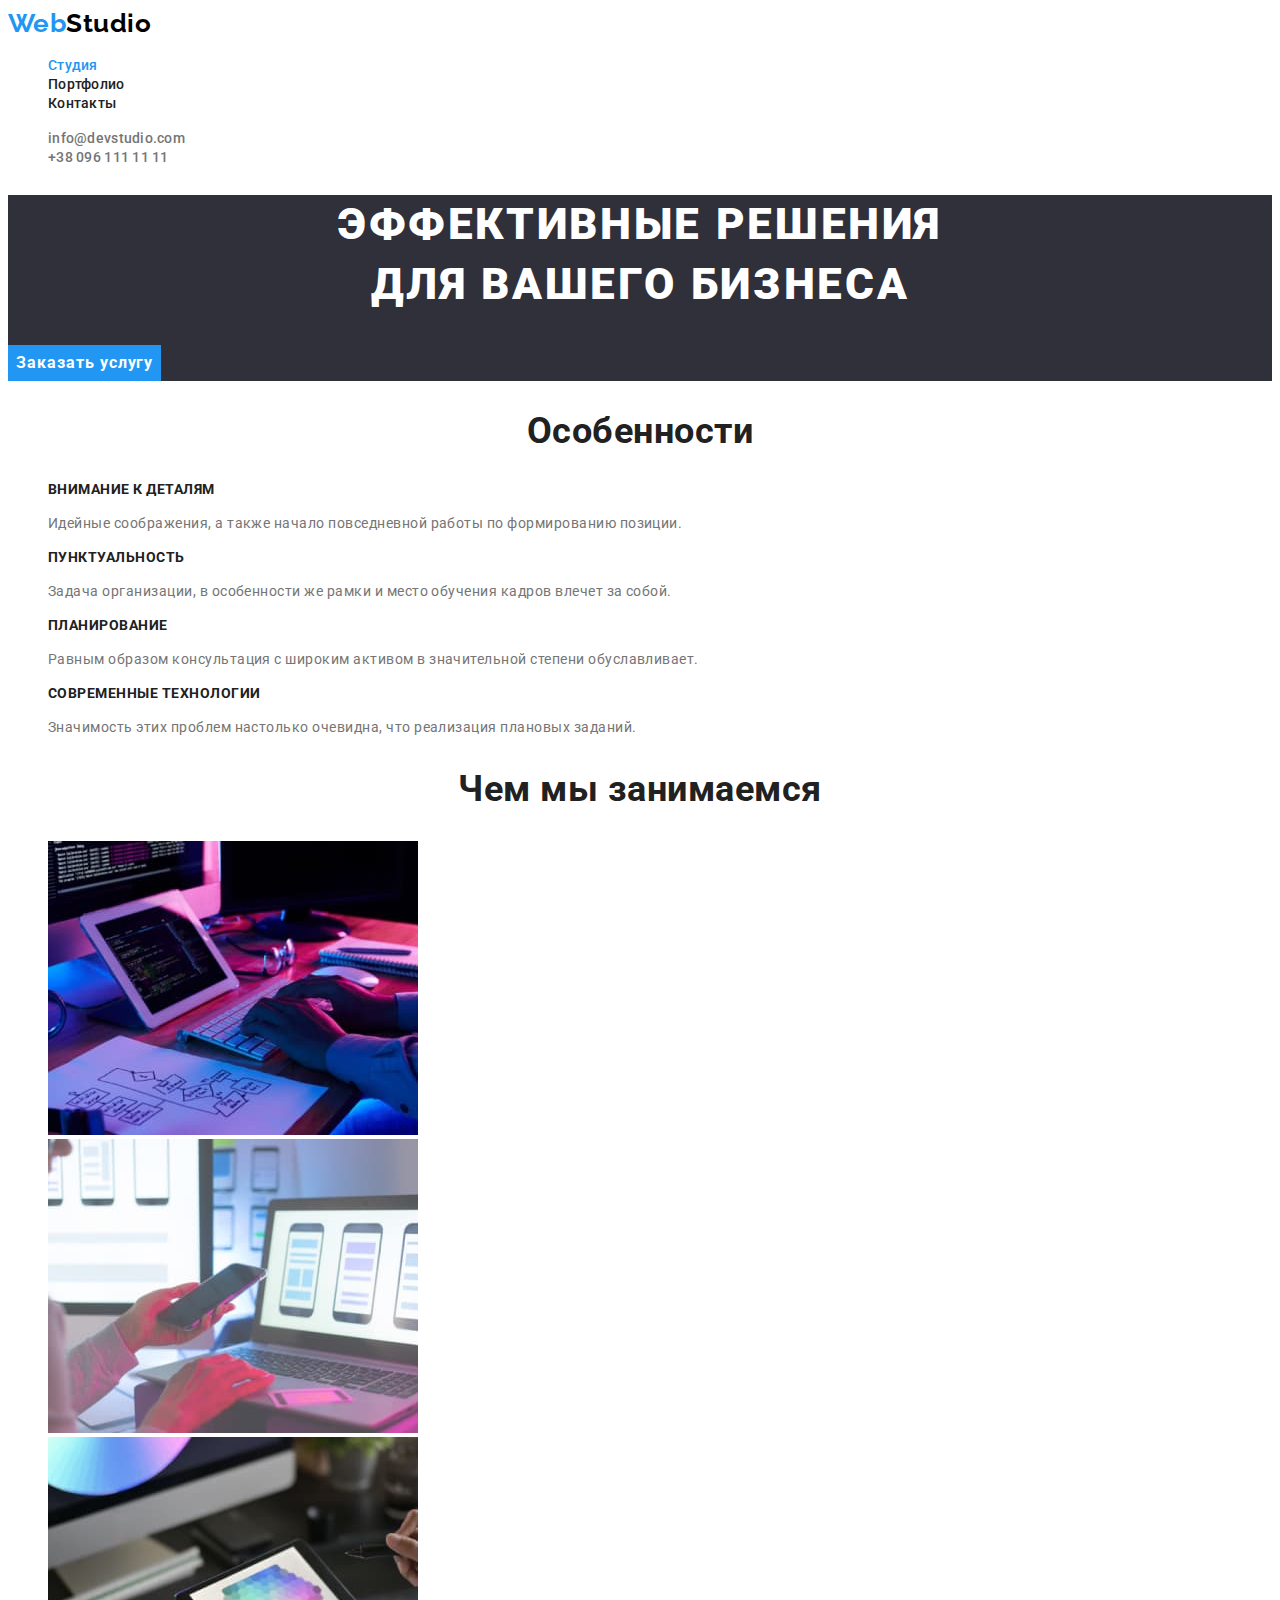
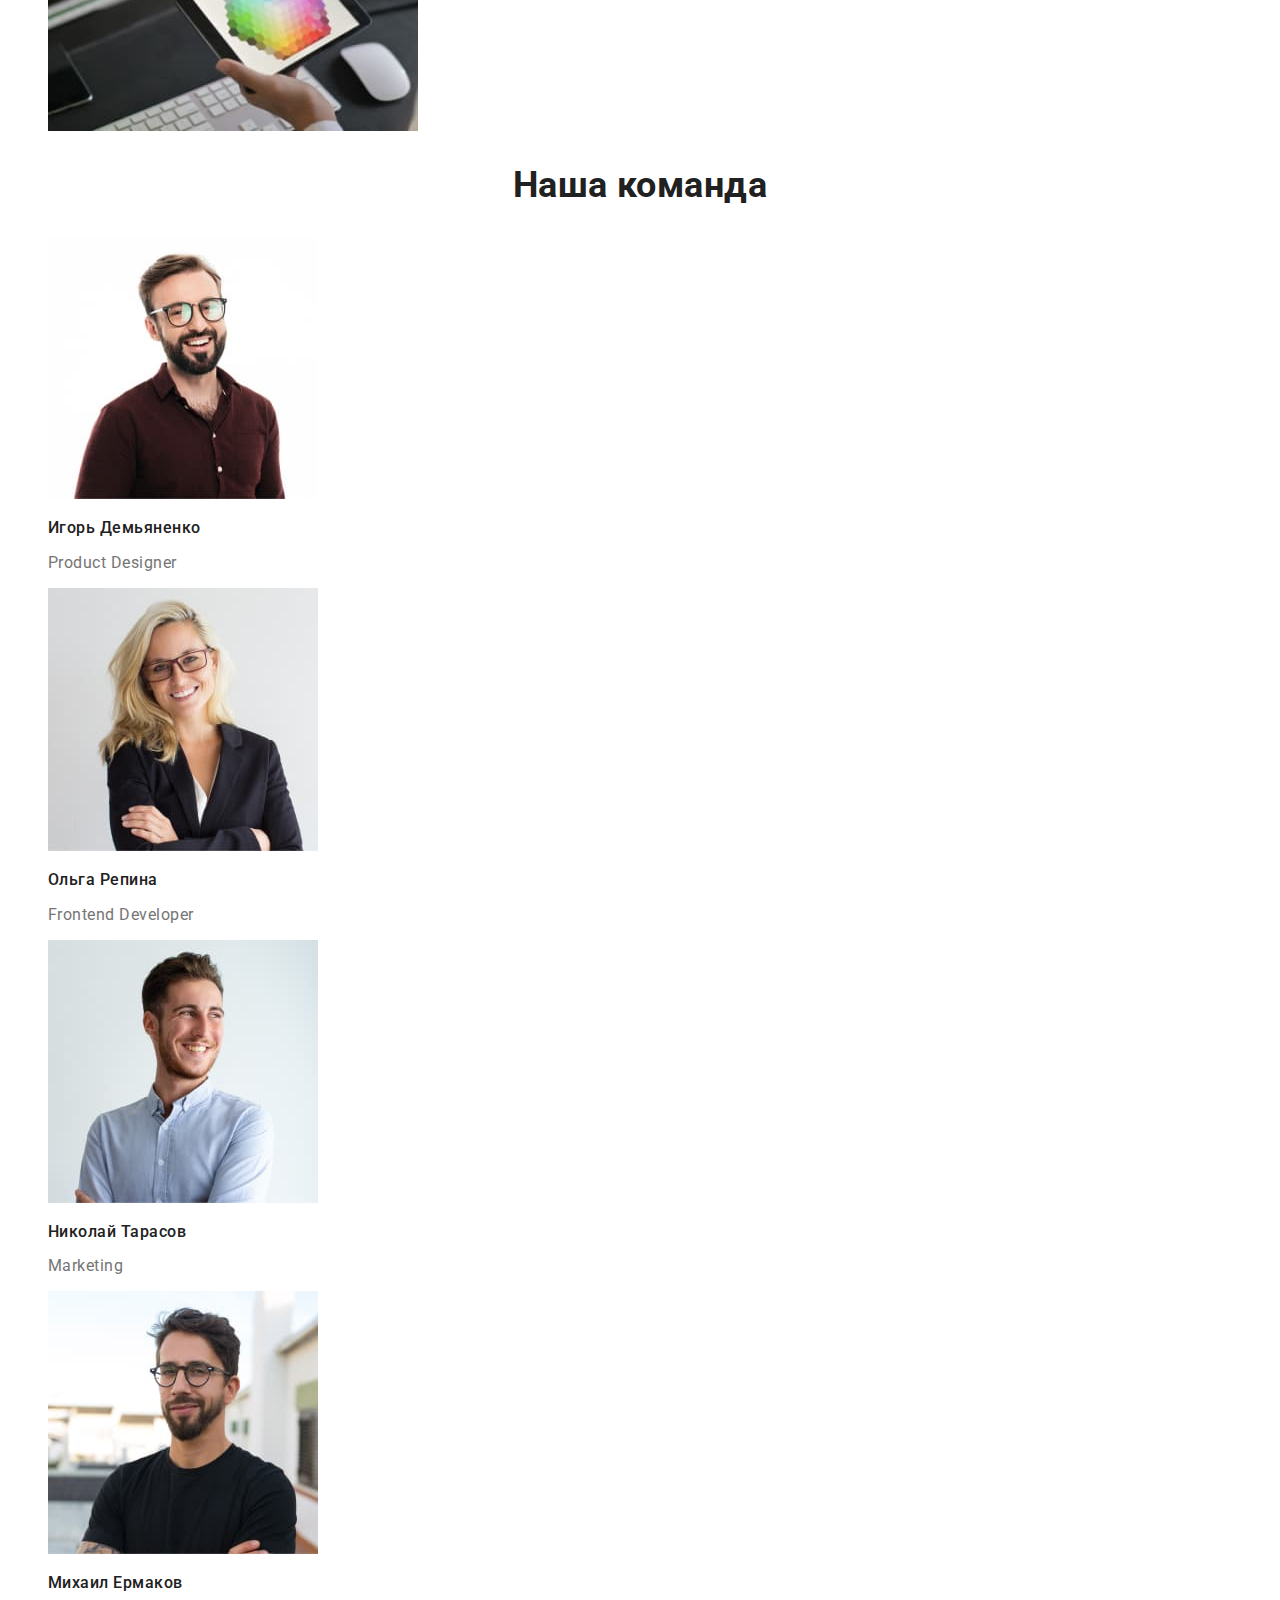
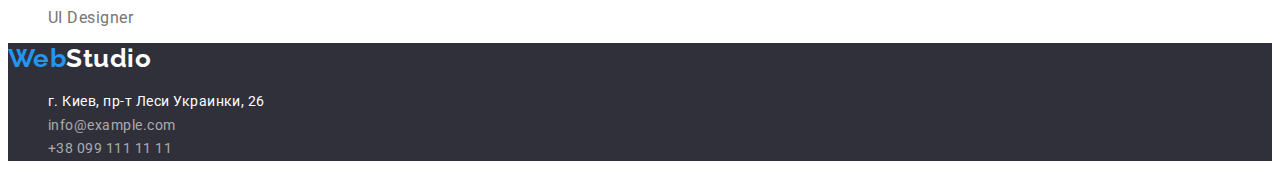
==== index.html @ e683c7ff "Copied previous work files" ====
<!DOCTYPE html>
<html lang="ru">
<head>
    <meta charset="UTF-8">
    <meta http-equiv="X-UA-Compatible" content="IE=edge">
    <meta name="viewport" content="width=device-width, initial-scale=1.0">
    <title>Студия</title>
    <link href="https://fonts.googleapis.com/css2?family=Raleway:wght@700&family=Roboto:wght@400;500;700;900&display=swap"
        rel="stylesheet">
    <link rel="preconnect" href="https://fonts.googleapis.com">
    <link rel="preconnect" href="https://fonts.gstatic.com" crossorigin>
    <link rel="stylesheet" href="./css/styles.css"/>
</head>
<body>
    <!-- Шапка сайта -->
    <header class="header">
    <nav>
       <a href="./index.html" class="logo link"><span>Web</span>Studio</a>

       <ul class="site-nav list">
           <li><a href="./index.html" class="link current">Студия</a></li>
           <li><a href="./portfolio.html" class="link">Портфолио</a></li>
           <li><a href="" class="link">Контакты</a></li>
       </ul>
    </nav>
       <ul class="list">
           <li><a href="mailto:info@devstudio.com" title="Email" class="link">info@devstudio.com</a></li>
           <li><a href="tel:+380961111111" title="Phone number" class="link">+38 096 111 11 11</a></li>
       </ul>
    </header>
    <main>
     <!-- Герой -->
     <section class="hero">
        <h1 class="hero-title">Эффективные решения <br /> для вашего бизнеса</h1>
        <button type="button" class="button">Заказать услугу</button>
     </section>
     <!-- Особенности -->
     <section class="section">
        <h2 class="section-title">Особенности</h2>
        <ul class="features list">
            <li> 
                <h3 class="title">Внимание к деталям</h3>
                <p class="feature-description">Идейные соображения, а также начало повседневной работы по формированию позиции.</p>
            </li>
            <li>
                <h3 class="title">Пунктуальность</h3>
                <p class="feature-description">Задача организации, в особенности же рамки и место обучения кадров влечет за собой.</p>
            </li>
            <li>
                <h3 class="title">Планирование</h3>
                <p class="feature-description">Равным образом консультация с широким активом в значительной степени обуславливает.</p>
            </li>
            <li>
                <h3 class="title">Современные технологии</h3>
                <p class="feature-description">Значимость этих проблем настолько очевидна, что реализация плановых заданий.</p>
            </li>
        </ul>
     </section>
     <!-- Чем мы занимаемся -->
     <section class="section">
        <h2 class="section-title">Чем мы занимаемся</h2>
        <ul class="services list">
            <li>
                <a href=""><img src="./images/box_1.jpg" alt="Прогрммист пишет код на десктоп компьютере согласно алгоритму" width="370" /></a>
            </li>
            <li>
                <a href=""><img src="./images/box_2.jpg" alt="Пользователь сравнивает отображение на мобильном телефоне с макетами изображений на экране ноутбука" width="370" /></a>
            </li>
            <li>
                <a href=""><img src="./images/box_3.jpg" alt="Дизайнер выбирает цвет из растра цветов на планшете" width="370" /></a>
            </li>
        </ul>
     </section>
     <!-- Наша команда -->
     <section class="section">
        <h2 class="section-title">Наша команда</h2>
        <ul class="team list">
            <li>
                <a href=""><img src="./images/igor_demianenko.jpg" alt="Photo: Игорь Демьяненко" width="270"></a>
                <h3 class="title">Игорь Демьяненко</h3>
                <p lang="en" class="subtitle">Product Designer</p>
            </li>
            <li>
                <a href=""><img src="./images/olga_repina.jpg" alt="Photo: Ольга Репина" width="270"></a>
                <h3 class="title">Ольга Репина</h3>
                <p lang="en" class="subtitle">Frontend Developer</p>
            </li>
            <li>
                <a href=""><img src="./images/nikolay_tarasov.jpg" alt="Photo: Николай Тарасов" width="270"></a>
                <h3 class="title">Николай Тарасов</h3>
                <p lang="en" class="subtitle">Marketing</p>
            </li>
            <li>
                <a href=""><img src="./images/mikhail_ermakov.jpg" alt="Photo: Михаил Ермаков" width="270"></a>
                <h3 class="title">Михаил Ермаков</h3>
                <p lang="en" class="subtitle">UI Designer</p>
            </li>
        </ul>
     </section>
    </main>
    <!-- Подвал -->
    <footer class="footer">
        <a href="./index.html" class="logo link"><span>Web</span>Studio</a>
        <address class="address">
            <ul class="Contact list">
                <li><a href="https://www.google.com/maps/place/Lesi+Ukrainky+Blvd,+26,+Kyiv,+Ukraine,+02000/@50.4265807,30.5361971,17z/data=!3m1!4b1!4m5!3m4!1s0x40d4cf0e033ecbe9:0x57a4dffefec77da0!8m2!3d50.4265807!4d30.5383858" target="_blank" class="link">г. Киев, пр-т Леси Украинки, 26</a></li>
                <li><a href="mailto:info@example.com" class="link">info@example.com</a></li>
                <li><a href="tel:+380991111111" class="link">+38 099 111 11 11</a></li>
            </ul>
        </address>
    </footer>
</body>
</html>
---- css/styles.css ----
/* main color 212121
secondary color 757575
logo colors 000000, 2196F3
accent 2196F3,
white FFFFFF,
additional background 2F303A, F5F4FAb 
nav menu lower line ECECEC*/

:root {
    --primary-text-color: #757575;
    --title-text-color: #212121;
    --accent-color: #2196F3;
    --additional-background-color: #2F303A;
    --main-white-color: #FFFFFF;
    --passive-button-bg: #F5F4FA;
    --additional-text-color: rgba(255, 255, 255, 0.6);

}

body {
    background-color: var(--main-background-color);
    color: var(--primary-text-color);

    font-family: Roboto, sans-serif;
    letter-spacing: 0.03em;
}

.list{
    list-style: none;
}

.link {
    text-decoration: none;
}

.section-title {
    color: var(--title-text-color);
    font-size: 36px;
    line-height: 1.16;
    text-align: center;
}


/* Logo */
.header .logo {
    color: #000000;
    font-family: Raleway, cursive;
    font-weight: 700;
    font-size: 26px;
    line-height: 1.19; 

}    

.header .logo:hover, .header .logo:focus {
    color: var(--accent-color);
}

span {
    color: var(--accent-color);
}


 /* Header */

a[title] {
    color: var(--primary-text-color);
    font-weight: 500;
    font-size: 14px;
    line-height: 1.14;
    letter-spacing: 0.02em;
}

.header .link:hover, .header .link:focus {
    color: var(--accent-color);
}

/* Site-nav */
.site-nav .link {
    color: var(--title-text-color); 
    
    font-weight: 500;
    font-size: 14px;
    line-height: 1.14;
    letter-spacing: 0.02em;

}

.site-nav .link:hover, .site-nav .link:focus {
    color: var(--accent-color);
}

.site-nav .link.current {
    color: var(--accent-color);
}


/* Hero */
.hero {
    background-color: var(--additional-background-color);
}
.hero-title {
    color: var(--main-white-color);
    font-weight: 900; 
    font-size: 44px; 
    line-height: 1.36; 
    letter-spacing: 0.06em;
    text-align: center;
    text-transform: uppercase;
}

.hero .button {
    color: var(--main-white-color);
    background-color: var(--accent-color);
    border-color: transparent;
    font-family: inherit; 
    font-weight: 700; 
    font-size: 16px;
    line-height: 1.9;
    letter-spacing: 0.06em;
    cursor: pointer;

}

/* Features */

.features .title {
    color: var(--title-text-color);
    font-size: 14px;
    line-height: 1.14;
    text-transform: uppercase;
}

.feature-description {
    font-size: 14px;
    line-height: 1.7;
}

/* Services */


/* Team */

.team .title {
    color: var(--title-text-color);
    font-weight: 500; 
    font-size: 16px;
    line-height: 1.1;
}

.team .subtitle {
    font-weight: 400;
    font-size: 16px;
    line-height: 1.19;    

}


/* Portfolio */

.portfolio .title {
    color: var(--title-text-color);
    font-weight: 700;  
    font-size: 18px;
    line-height: 2;
    letter-spacing: 0.06;
}

.portfolio .subtitle {
    font-size: 16px;
    line-height: 1.9;

}

.filters .button {
    color: var(--title-text-color);
    font-family: inherit;
    font-weight: 500;
    font-size: 16px;
    line-height: 1.6; 
    background-color: var(--passive-button-bg);
    border-color: transparent;
    cursor: pointer;
   
}

.filters .button:hover, .filters .button:focus, .filters .button:active{
    color: var(--main-white-color);
    background-color: var(--accent-color);

}


/* Footer */
.footer {
    background-color: var(--additional-background-color);
}

.footer .logo{
    color: var(--main-white-color);
    font-family: Raleway, cursive;
    font-weight: 700;
    font-size: 26px;
    line-height: 1.19;
}

a[href="https://www.google.com/maps/place/Lesi+Ukrainky+Blvd,+26,+Kyiv,+Ukraine,+02000/@50.4265807,30.5361971,17z/data=!3m1!4b1!4m5!3m4!1s0x40d4cf0e033ecbe9:0x57a4dffefec77da0!8m2!3d50.4265807!4d30.5383858"] {
 color: var(--main-white-color);
 font-size: 14px;
 line-height: 1.7;

}
a[href="mailto:info@example.com"], 
a[href="tel:+380991111111"] {
    color: var(--additional-text-color);
    font-size: 14px;
    line-height: 1.7;

}
.footer .link:hover,
.footer .link:focus {
    color: var(--accent-color);
}
.address {
    font-style: normal;
}
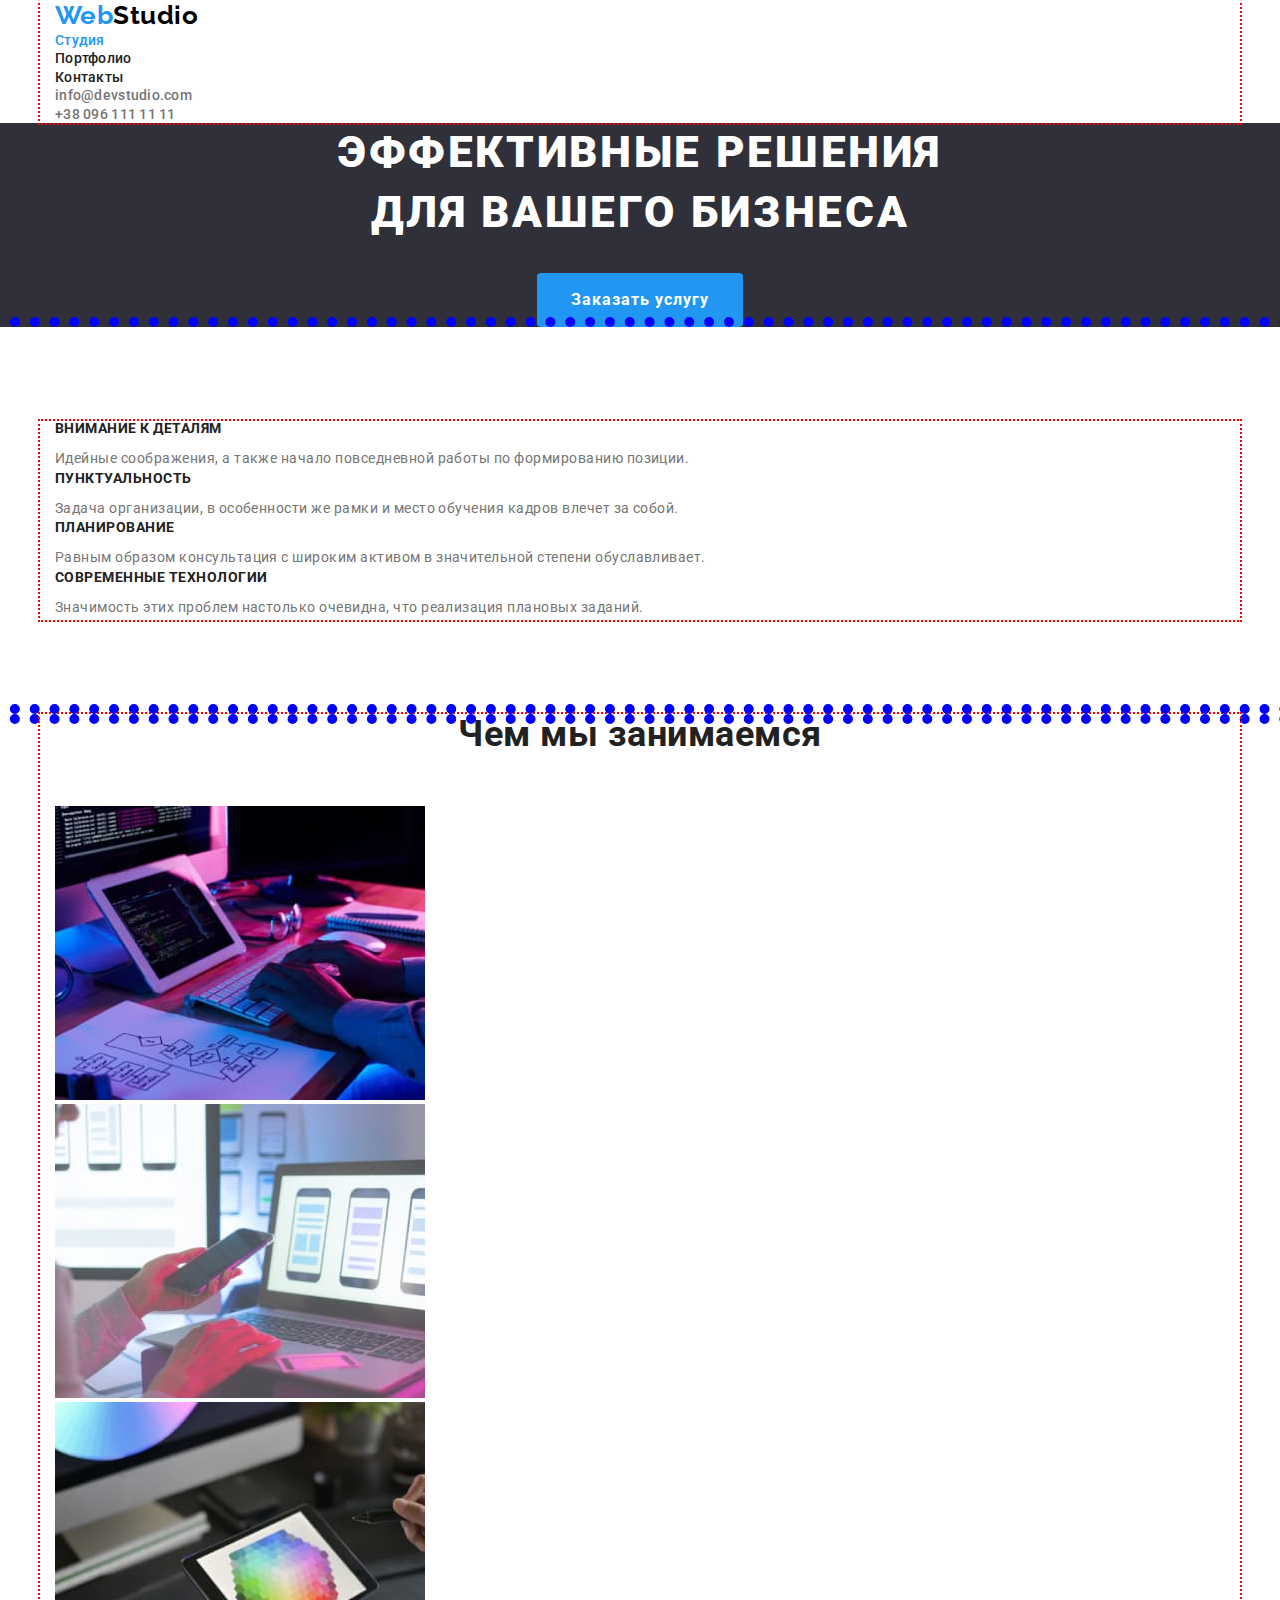
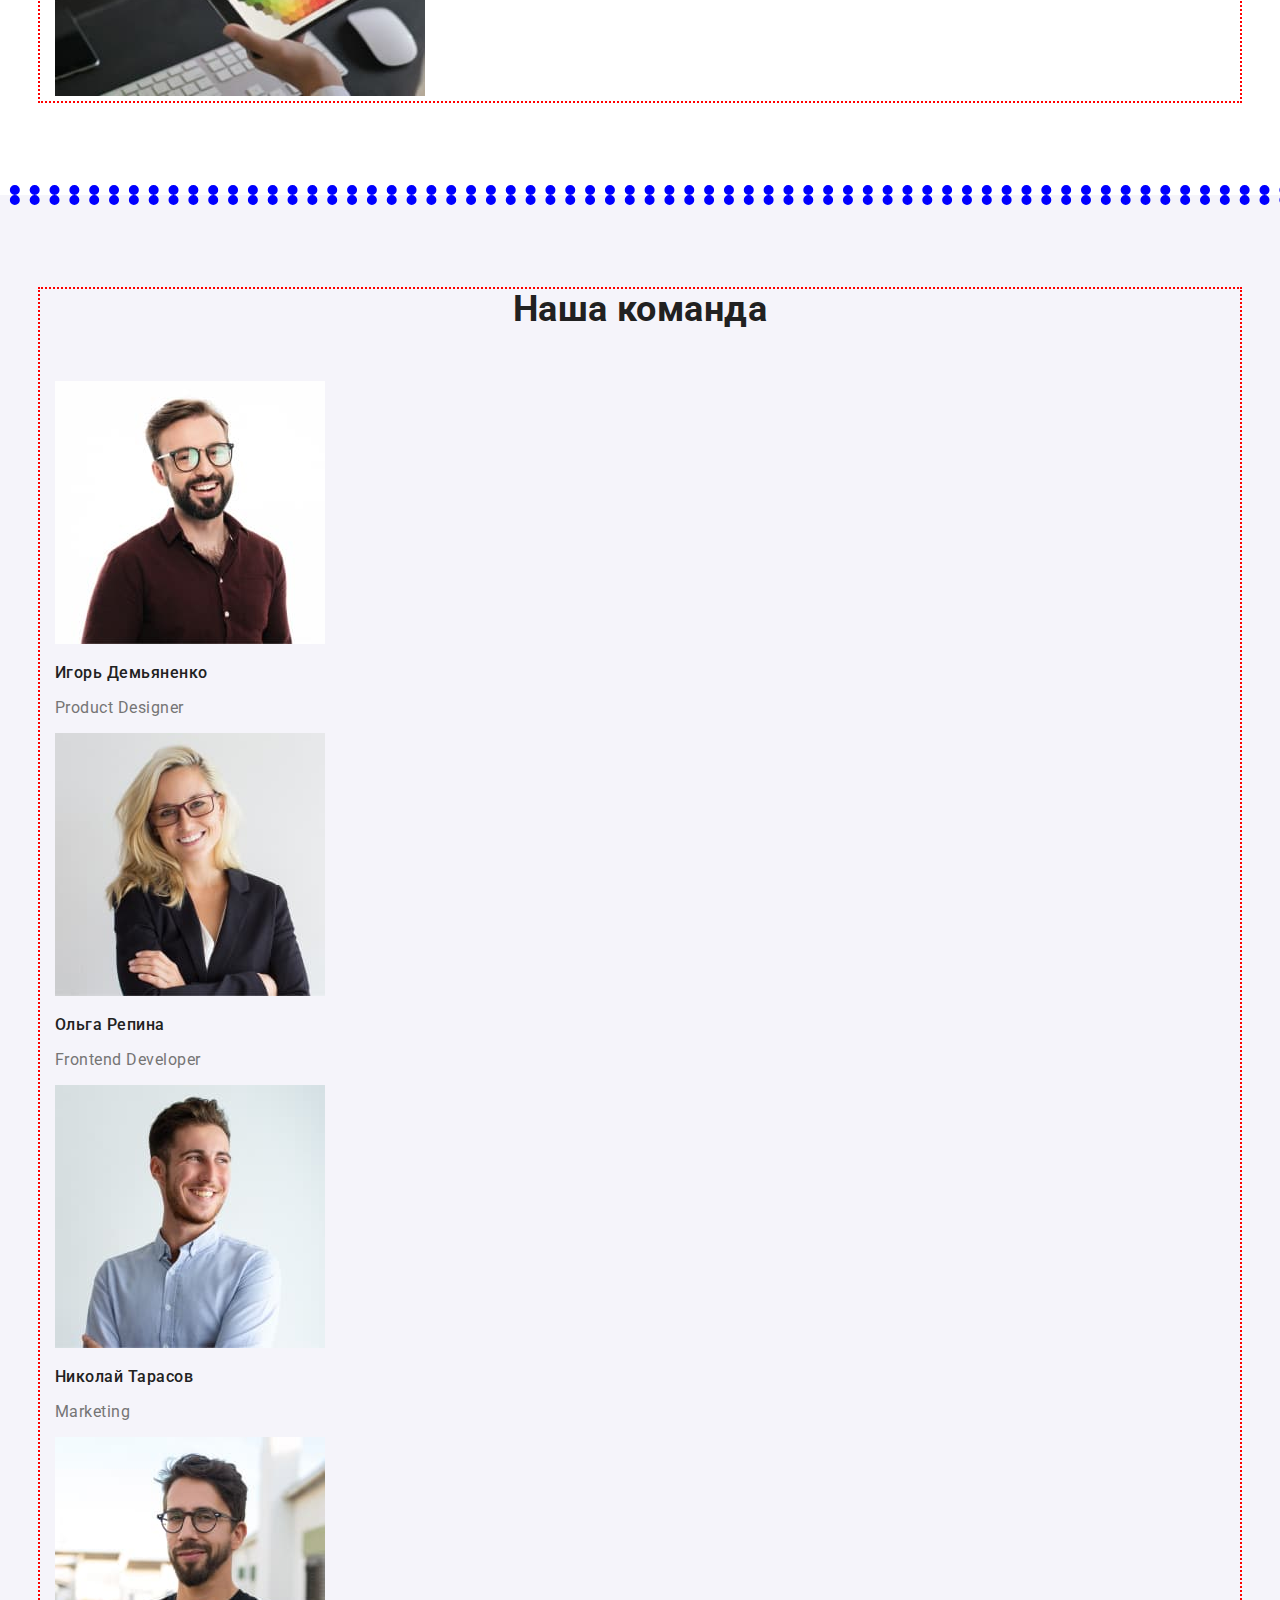
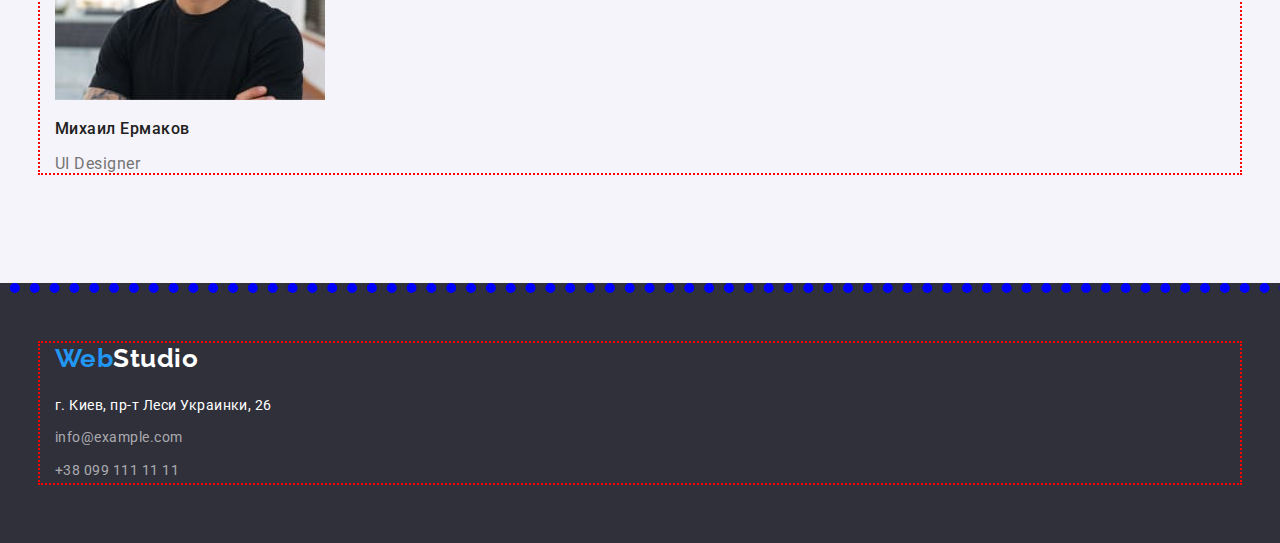
==== commit 014da45d: "Added paddings, borders, margins to elements" ====
--- a/index.html
+++ b/index.html
@@ -9,25 +9,34 @@
         rel="stylesheet">
     <link rel="preconnect" href="https://fonts.googleapis.com">
     <link rel="preconnect" href="https://fonts.gstatic.com" crossorigin>
+    <link rel="stylesheet" href="https://cdnjs.cloudflare.com/ajax/libs/modern-normalize/1.0.0/modern-normalize.min.css" />
     <link rel="stylesheet" href="./css/styles.css"/>
 </head>
 <body>
     <!-- Шапка сайта -->
     <header class="header">
-    <nav>
-       <a href="./index.html" class="logo link"><span>Web</span>Studio</a>
+        <div class="container">
+            <nav>
+                <a href="./index.html" class="logo link"><span>Web</span>Studio</a>
+                <ul class="site-nav list">
+                    <li><a href="./index.html" class="link current">Студия</a></li>
+                    <li><a href="./portfolio.html" class="link">Портфолио</a></li>
+                    <li><a href="" class="link">Контакты</a></li>
+                </ul>
+            </nav>
+            <ul class="list">
+                <li><a href="mailto:info@devstudio.com" title="Email" class="link">info@devstudio.com</a></li>
+                <li><a href="tel:+380961111111" title="Phone number" class="link">+38 096 111 11 11</a></li>
+            </ul>
+        </div>
+    </header>
+    
+    <!-- <div class="container">
 
-       <ul class="site-nav list">
-           <li><a href="./index.html" class="link current">Студия</a></li>
-           <li><a href="./portfolio.html" class="link">Портфолио</a></li>
-           <li><a href="" class="link">Контакты</a></li>
-       </ul>
-    </nav>
-       <ul class="list">
-           <li><a href="mailto:info@devstudio.com" title="Email" class="link">info@devstudio.com</a></li>
-           <li><a href="tel:+380961111111" title="Phone number" class="link">+38 096 111 11 11</a></li>
-       </ul>
-    </header>
+    </div> -->
+
+
+
     <main>
      <!-- Герой -->
      <section class="hero">
@@ -36,78 +45,94 @@
      </section>
      <!-- Особенности -->
      <section class="section">
-        <h2 class="section-title">Особенности</h2>
-        <ul class="features list">
-            <li> 
-                <h3 class="title">Внимание к деталям</h3>
-                <p class="feature-description">Идейные соображения, а также начало повседневной работы по формированию позиции.</p>
-            </li>
-            <li>
-                <h3 class="title">Пунктуальность</h3>
-                <p class="feature-description">Задача организации, в особенности же рамки и место обучения кадров влечет за собой.</p>
-            </li>
-            <li>
-                <h3 class="title">Планирование</h3>
-                <p class="feature-description">Равным образом консультация с широким активом в значительной степени обуславливает.</p>
-            </li>
-            <li>
-                <h3 class="title">Современные технологии</h3>
-                <p class="feature-description">Значимость этих проблем настолько очевидна, что реализация плановых заданий.</p>
-            </li>
-        </ul>
+        <div class="container">
+            <h2 class="section-title visually-hidden">Особенности</h2>
+            <ul class="features list">
+                <li>
+                    <h3 class="title">Внимание к деталям</h3>
+                    <p class="feature-description">Идейные соображения, а также начало повседневной работы по формированию позиции.
+                    </p>
+                </li>
+                <li>
+                    <h3 class="title">Пунктуальность</h3>
+                    <p class="feature-description">Задача организации, в особенности же рамки и место обучения кадров влечет за
+                        собой.</p>
+                </li>
+                <li>
+                    <h3 class="title">Планирование</h3>
+                    <p class="feature-description">Равным образом консультация с широким активом в значительной степени
+                        обуславливает.</p>
+                </li>
+                <li>
+                    <h3 class="title">Современные технологии</h3>
+                    <p class="feature-description">Значимость этих проблем настолько очевидна, что реализация плановых заданий.</p>
+                </li>
+            </ul>
+        </div>
      </section>
      <!-- Чем мы занимаемся -->
-     <section class="section">
-        <h2 class="section-title">Чем мы занимаемся</h2>
-        <ul class="services list">
-            <li>
-                <a href=""><img src="./images/box_1.jpg" alt="Прогрммист пишет код на десктоп компьютере согласно алгоритму" width="370" /></a>
-            </li>
-            <li>
-                <a href=""><img src="./images/box_2.jpg" alt="Пользователь сравнивает отображение на мобильном телефоне с макетами изображений на экране ноутбука" width="370" /></a>
-            </li>
-            <li>
-                <a href=""><img src="./images/box_3.jpg" alt="Дизайнер выбирает цвет из растра цветов на планшете" width="370" /></a>
-            </li>
-        </ul>
+     <section class="section no-padding">
+         <div class="container">
+            <h2 class="section-title">Чем мы занимаемся</h2>
+            <ul class="services list">
+                <li>
+                    <a href=""><img src="./images/box_1.jpg" alt="Прогрммист пишет код на десктоп компьютере согласно алгоритму"
+                            width="370" /></a>
+                </li>
+                <li>
+                    <a href=""><img src="./images/box_2.jpg"
+                            alt="Пользователь сравнивает отображение на мобильном телефоне с макетами изображений на экране ноутбука"
+                            width="370" /></a>
+                </li>
+                <li>
+                    <a href=""><img src="./images/box_3.jpg" alt="Дизайнер выбирает цвет из растра цветов на планшете"
+                            width="370" /></a>
+                </li>
+            </ul>
+         </div>
      </section>
      <!-- Наша команда -->
-     <section class="section">
-        <h2 class="section-title">Наша команда</h2>
-        <ul class="team list">
-            <li>
-                <a href=""><img src="./images/igor_demianenko.jpg" alt="Photo: Игорь Демьяненко" width="270"></a>
-                <h3 class="title">Игорь Демьяненко</h3>
-                <p lang="en" class="subtitle">Product Designer</p>
-            </li>
-            <li>
-                <a href=""><img src="./images/olga_repina.jpg" alt="Photo: Ольга Репина" width="270"></a>
-                <h3 class="title">Ольга Репина</h3>
-                <p lang="en" class="subtitle">Frontend Developer</p>
-            </li>
-            <li>
-                <a href=""><img src="./images/nikolay_tarasov.jpg" alt="Photo: Николай Тарасов" width="270"></a>
-                <h3 class="title">Николай Тарасов</h3>
-                <p lang="en" class="subtitle">Marketing</p>
-            </li>
-            <li>
-                <a href=""><img src="./images/mikhail_ermakov.jpg" alt="Photo: Михаил Ермаков" width="270"></a>
-                <h3 class="title">Михаил Ермаков</h3>
-                <p lang="en" class="subtitle">UI Designer</p>
-            </li>
-        </ul>
-     </section>
+    <section class="section section-team">
+        <div class="container">
+            <h2 class="section-title ">Наша команда</h2>
+            <ul class="team list">
+                <li>
+                    <a href=""><img src="./images/igor_demianenko.jpg" alt="Photo: Игорь Демьяненко" width="270"></a>
+                    <h3 class="title">Игорь Демьяненко</h3>
+                    <p lang="en" class="subtitle">Product Designer</p>
+                </li>
+                <li>
+                    <a href=""><img src="./images/olga_repina.jpg" alt="Photo: Ольга Репина" width="270"></a>
+                    <h3 class="title">Ольга Репина</h3>
+                    <p lang="en" class="subtitle">Frontend Developer</p>
+                </li>
+                <li>
+                    <a href=""><img src="./images/nikolay_tarasov.jpg" alt="Photo: Николай Тарасов" width="270"></a>
+                    <h3 class="title">Николай Тарасов</h3>
+                    <p lang="en" class="subtitle">Marketing</p>
+                </li>
+                <li>
+                    <a href=""><img src="./images/mikhail_ermakov.jpg" alt="Photo: Михаил Ермаков" width="270"></a>
+                    <h3 class="title">Михаил Ермаков</h3>
+                    <p lang="en" class="subtitle">UI Designer</p>
+                </li>
+            </ul>
+        </div>
+    </section>
     </main>
     <!-- Подвал -->
     <footer class="footer">
-        <a href="./index.html" class="logo link"><span>Web</span>Studio</a>
-        <address class="address">
-            <ul class="Contact list">
-                <li><a href="https://www.google.com/maps/place/Lesi+Ukrainky+Blvd,+26,+Kyiv,+Ukraine,+02000/@50.4265807,30.5361971,17z/data=!3m1!4b1!4m5!3m4!1s0x40d4cf0e033ecbe9:0x57a4dffefec77da0!8m2!3d50.4265807!4d30.5383858" target="_blank" class="link">г. Киев, пр-т Леси Украинки, 26</a></li>
-                <li><a href="mailto:info@example.com" class="link">info@example.com</a></li>
-                <li><a href="tel:+380991111111" class="link">+38 099 111 11 11</a></li>
-            </ul>
-        </address>
+        <div class="container">
+            <a href="./index.html" class="logo link"><span>Web</span>Studio</a>
+            <address class="address">
+                <ul class="Contact list">
+                    <li><a href="https://www.google.com/maps/place/Lesi+Ukrainky+Blvd,+26,+Kyiv,+Ukraine,+02000/@50.4265807,30.5361971,17z/data=!3m1!4b1!4m5!3m4!1s0x40d4cf0e033ecbe9:0x57a4dffefec77da0!8m2!3d50.4265807!4d30.5383858"
+                            target="_blank" rel="noreferrer noopener" class="link">г. Киев, пр-т Леси Украинки, 26</a></li>
+                    <li><a href="mailto:info@example.com" class="link">info@example.com</a></li>
+                    <li><a href="tel:+380991111111" class="link">+38 099 111 11 11</a></li>
+                </ul>
+            </address>
+        </div>
     </footer>
 </body>
 </html>--- a/css/styles.css
+++ b/css/styles.css
@@ -5,6 +5,16 @@
 white FFFFFF,
 additional background 2F303A, F5F4FAb 
 nav menu lower line ECECEC*/
+
+html {
+    box-sizing: border-box;
+}
+
+*::before,
+*::after {
+    box-sizing: border-box;
+}
+
 
 :root {
     --primary-text-color: #757575;
@@ -15,22 +25,43 @@
     --passive-button-bg: #F5F4FA;
     --additional-text-color: rgba(255, 255, 255, 0.6);
 
-}
+
+}
+
 
 body {
+    margin: 0;
+
     background-color: var(--main-background-color);
     color: var(--primary-text-color);
 
     font-family: Roboto, sans-serif;
     letter-spacing: 0.03em;
+
+    
 }
 
 .list{
+    padding: 0;
+    margin: 0;
     list-style: none;
 }
 
 .link {
     text-decoration: none;
+    
+}
+
+
+.section {
+    outline: 10px dotted blue;
+    padding-top: 94px;
+    padding-bottom: 94px;
+    
+}
+
+.section.no-padding {
+    padding-top: 0;
 }
 
 .section-title {
@@ -62,7 +93,10 @@
 
  /* Header */
 
+
 a[title] {
+    padding: 0;
+    margin: 0;
     color: var(--primary-text-color);
     font-weight: 500;
     font-size: 14px;
@@ -76,8 +110,10 @@
 
 /* Site-nav */
 .site-nav .link {
-    color: var(--title-text-color); 
-    
+    padding: 0;
+    margin: 0;
+
+    color: var(--title-text-color);   
     font-weight: 500;
     font-size: 14px;
     line-height: 1.14;
@@ -94,21 +130,44 @@
 }
 
 
+
+.container {
+    margin-left:auto;
+    margin-right: auto;
+    width: 1200px;
+    padding-left: 15px;
+    padding-right: 15px;
+    outline: 2px dotted red;
+
+
+}
+
+
+
 /* Hero */
 .hero {
+    text-align: center;
     background-color: var(--additional-background-color);
+    
 }
 .hero-title {
+    margin-top: 0;
+    margin-bottom: 30px;
     color: var(--main-white-color);
     font-weight: 900; 
     font-size: 44px; 
     line-height: 1.36; 
     letter-spacing: 0.06em;
-    text-align: center;
     text-transform: uppercase;
 }
 
 .hero .button {
+    display: inline-block;
+    border-radius: 4px;
+    padding: 10px 32px;
+    min-width: 200px;
+    
+    
     color: var(--main-white-color);
     background-color: var(--accent-color);
     border-color: transparent;
@@ -118,12 +177,38 @@
     line-height: 1.9;
     letter-spacing: 0.06em;
     cursor: pointer;
-
-}
+    
+}
+
+/*width: 200px;
+height: 50px; */
 
 /* Features */
+.visually-hidden {
+    position: absolute;
+    width: 1px;
+    height: 1px;
+    margin: -1px;
+    border: 0;
+    padding: 0;
+    
+    white-space: nowrap;
+    clip-path: inset(100%);
+    clip: rect(0 0 0 0);
+    overflow: hidden;
+}
+
+
+.section-title {
+    margin-top: 0;
+    margin-bottom: 50px;
+
+}
+
 
 .features .title {
+    margin-top: 0;
+    margin-bottom: 10px;
     color: var(--title-text-color);
     font-size: 14px;
     line-height: 1.14;
@@ -131,6 +216,7 @@
 }
 
 .feature-description {
+    margin: 0;
     font-size: 14px;
     line-height: 1.7;
 }
@@ -138,7 +224,13 @@
 /* Services */
 
 
+
 /* Team */
+.section-team {
+    background-color: var(--passive-button-bg);
+}
+
+
 
 .team .title {
     color: var(--title-text-color);
@@ -156,6 +248,9 @@
 
 
 /* Portfolio */
+.portfolio a {
+    text-decoration: none;
+}
 
 .portfolio .title {
     color: var(--title-text-color);
@@ -193,9 +288,12 @@
 /* Footer */
 .footer {
     background-color: var(--additional-background-color);
+    padding-top: 60px;
+    padding-bottom: 60px;
 }
 
 .footer .logo{
+    padding: 0;
     color: var(--main-white-color);
     font-family: Raleway, cursive;
     font-weight: 700;
@@ -211,6 +309,7 @@
 }
 a[href="mailto:info@example.com"], 
 a[href="tel:+380991111111"] {
+    padding: 0;
     color: var(--additional-text-color);
     font-size: 14px;
     line-height: 1.7;
@@ -222,4 +321,10 @@
 }
 .address {
     font-style: normal;
-}+    margin-top: 20px;
+}
+
+.address li + li {
+    margin-top: 9px;
+
+} 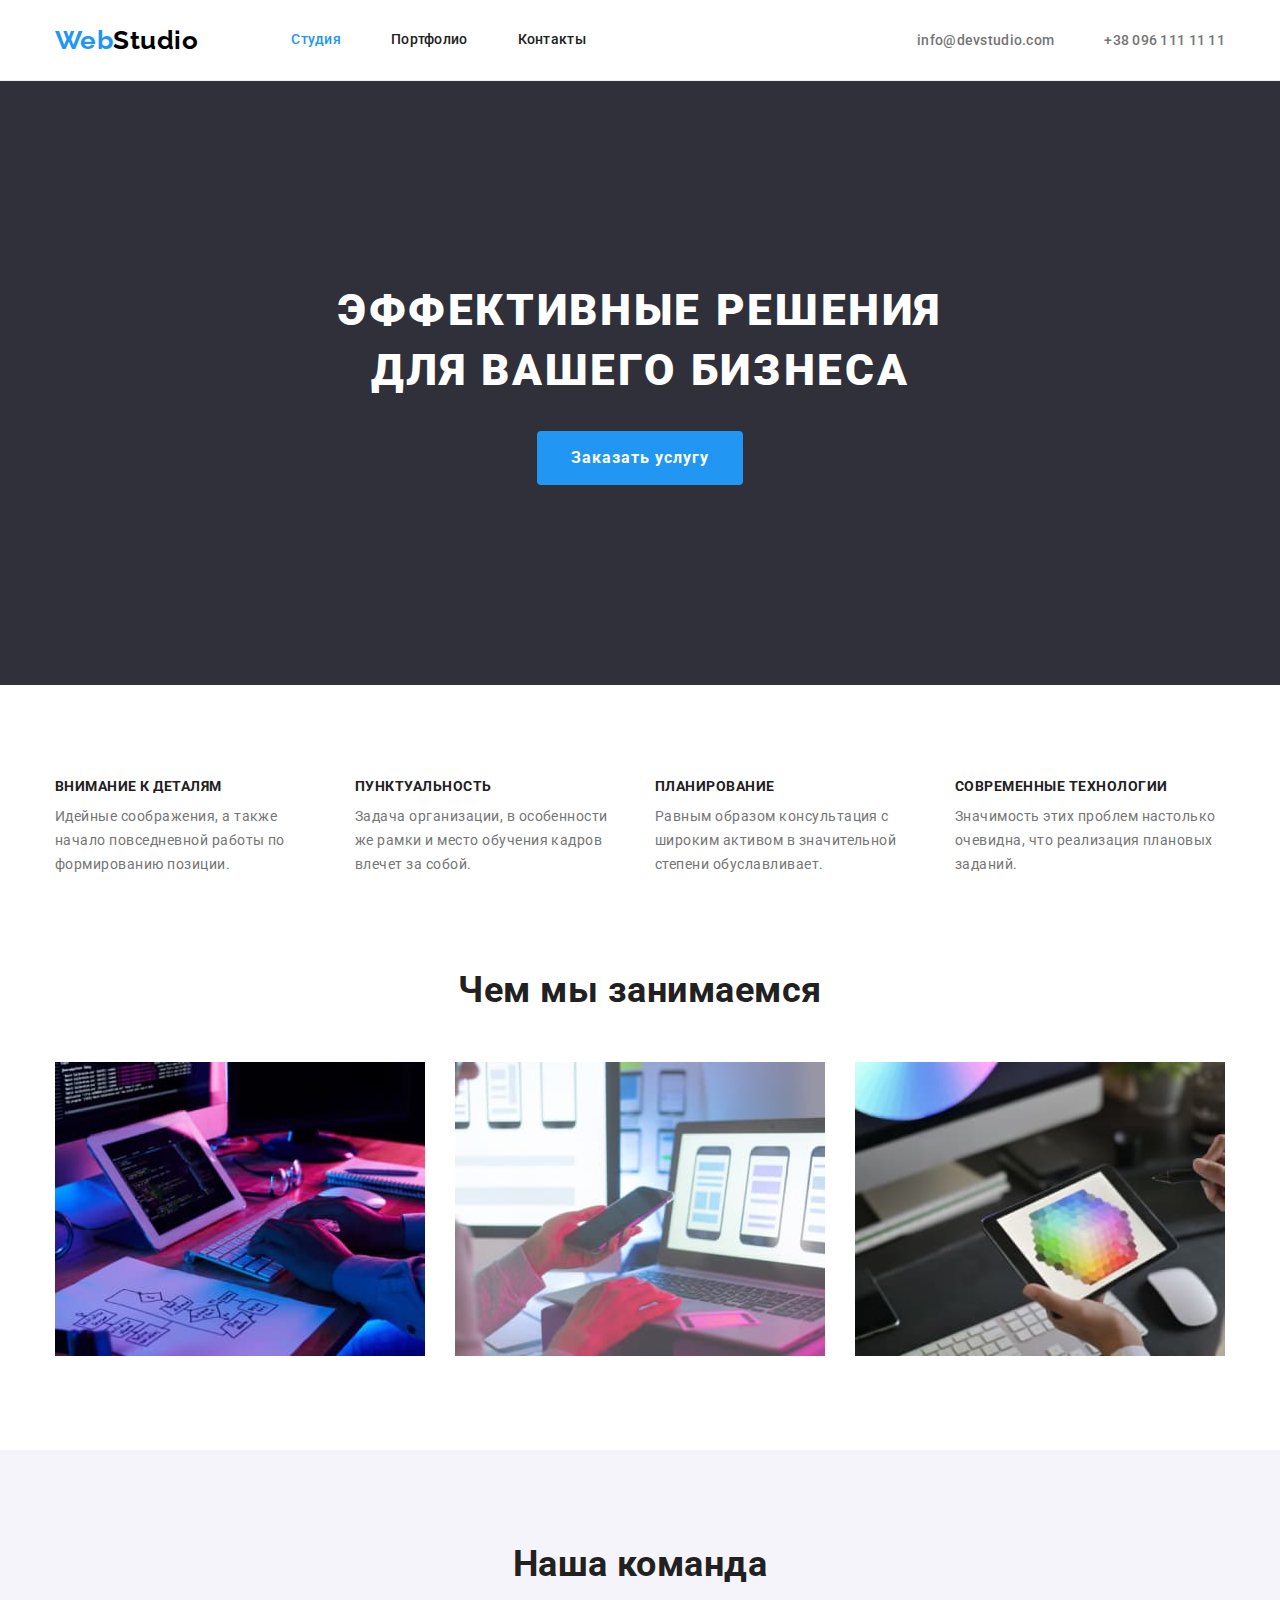
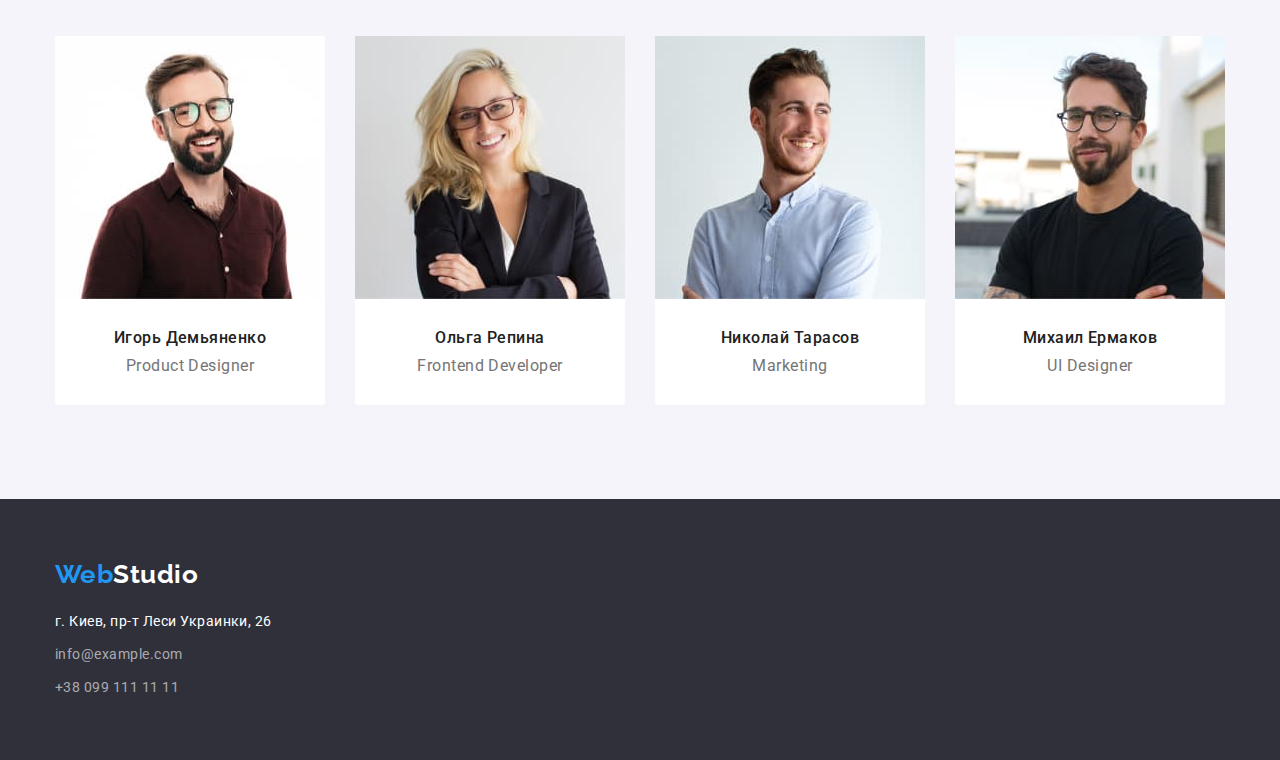
==== commit 53b79756: "Added geometry and content positioning" ====
--- a/index.html
+++ b/index.html
@@ -15,76 +15,78 @@
 <body>
     <!-- Шапка сайта -->
     <header class="header">
-        <div class="container">
-            <nav>
+        <div class="container header-nav">
+            <nav class="main-nav">
                 <a href="./index.html" class="logo link"><span>Web</span>Studio</a>
                 <ul class="site-nav list">
-                    <li><a href="./index.html" class="link current">Студия</a></li>
-                    <li><a href="./portfolio.html" class="link">Портфолио</a></li>
-                    <li><a href="" class="link">Контакты</a></li>
+                    <li class="item"><a href="./index.html" class="link current">Студия</a></li>
+                    <li class="item"><a href="./portfolio.html" class="link">Портфолио</a></li>
+                    <li class="item"><a href="" class="link">Контакты</a></li>
                 </ul>
             </nav>
-            <ul class="list">
-                <li><a href="mailto:info@devstudio.com" title="Email" class="link">info@devstudio.com</a></li>
-                <li><a href="tel:+380961111111" title="Phone number" class="link">+38 096 111 11 11</a></li>
+            <ul class="contact list">
+                <li class="item"><a href="mailto:info@devstudio.com" title="Email" class="link">info@devstudio.com</a></li>
+                <li class="item"><a href="tel:+380961111111" title="Phone number" class="link">+38 096 111 11 11</a></li>
             </ul>
-        </div>
+        </div> 
     </header>
-    
-    <!-- <div class="container">
-
-    </div> -->
-
-
-
     <main>
      <!-- Герой -->
      <section class="hero">
-        <h1 class="hero-title">Эффективные решения <br /> для вашего бизнеса</h1>
-        <button type="button" class="button">Заказать услугу</button>
+         <div class="container">
+            <h1 class="hero-title">Эффективные решения <br /> для вашего бизнеса</h1>
+            <button type="button" class="button">Заказать услугу</button>
+         </div>
      </section>
      <!-- Особенности -->
      <section class="section">
+         <h2 class="section-title visually-hidden">Особенности</h2>
         <div class="container">
-            <h2 class="section-title visually-hidden">Особенности</h2>
             <ul class="features list">
-                <li>
-                    <h3 class="title">Внимание к деталям</h3>
-                    <p class="feature-description">Идейные соображения, а также начало повседневной работы по формированию позиции.
-                    </p>
+                <li class="feature-item">
+                   <a href="">
+                        <h3 class="title">Внимание к деталям</h3>
+                        <p class="feature-description">Идейные соображения, а также начало повседневной работы по формированию позиции.
+                        </p>
+                   </a>
                 </li>
-                <li>
-                    <h3 class="title">Пунктуальность</h3>
-                    <p class="feature-description">Задача организации, в особенности же рамки и место обучения кадров влечет за
-                        собой.</p>
+                <li class="feature-item">
+                    <a href="">
+                        <h3 class="title">Пунктуальность</h3>
+                        <p class="feature-description">Задача организации, в особенности же рамки и место обучения кадров влечет за собой.</p>
+                    </a>
                 </li>
-                <li>
-                    <h3 class="title">Планирование</h3>
-                    <p class="feature-description">Равным образом консультация с широким активом в значительной степени
+                <li class="feature-item">
+                    <a href="">
+                        <h3 class="title">Планирование</h3>
+                        <p class="feature-description">Равным образом консультация с широким активом в значительной степени
                         обуславливает.</p>
+                    </a>
                 </li>
-                <li>
-                    <h3 class="title">Современные технологии</h3>
-                    <p class="feature-description">Значимость этих проблем настолько очевидна, что реализация плановых заданий.</p>
+                <li class="feature-item">
+                    <a href="">
+                        <h3 class="title">Современные технологии</h3>
+                        <p class="feature-description">Значимость этих проблем настолько очевидна, что реализация плановых заданий.</p>
+                    </a>
                 </li>
             </ul>
-        </div>
+         </div>
      </section>
      <!-- Чем мы занимаемся -->
      <section class="section no-padding">
+         <h2 class="section-title">Чем мы занимаемся</h2>
          <div class="container">
-            <h2 class="section-title">Чем мы занимаемся</h2>
             <ul class="services list">
-                <li>
+                <li class="services-item">
                     <a href=""><img src="./images/box_1.jpg" alt="Прогрммист пишет код на десктоп компьютере согласно алгоритму"
                             width="370" /></a>
                 </li>
-                <li>
+                <li class="services-item">
                     <a href=""><img src="./images/box_2.jpg"
                             alt="Пользователь сравнивает отображение на мобильном телефоне с макетами изображений на экране ноутбука"
                             width="370" /></a>
                 </li>
-                <li>
+                <li class="services-item">
                     <a href=""><img src="./images/box_3.jpg" alt="Дизайнер выбирает цвет из растра цветов на планшете"
                             width="370" /></a>
                 </li>
@@ -92,44 +94,53 @@
          </div>
      </section>
      <!-- Наша команда -->
-    <section class="section section-team">
-        <div class="container">
-            <h2 class="section-title ">Наша команда</h2>
-            <ul class="team list">
-                <li>
-                    <a href=""><img src="./images/igor_demianenko.jpg" alt="Photo: Игорь Демьяненко" width="270"></a>
-                    <h3 class="title">Игорь Демьяненко</h3>
-                    <p lang="en" class="subtitle">Product Designer</p>
-                </li>
-                <li>
-                    <a href=""><img src="./images/olga_repina.jpg" alt="Photo: Ольга Репина" width="270"></a>
-                    <h3 class="title">Ольга Репина</h3>
-                    <p lang="en" class="subtitle">Frontend Developer</p>
-                </li>
-                <li>
-                    <a href=""><img src="./images/nikolay_tarasov.jpg" alt="Photo: Николай Тарасов" width="270"></a>
-                    <h3 class="title">Николай Тарасов</h3>
-                    <p lang="en" class="subtitle">Marketing</p>
-                </li>
-                <li>
-                    <a href=""><img src="./images/mikhail_ermakov.jpg" alt="Photo: Михаил Ермаков" width="270"></a>
-                    <h3 class="title">Михаил Ермаков</h3>
-                    <p lang="en" class="subtitle">UI Designer</p>
-                </li>
-            </ul>
-        </div>
-    </section>
+     <section class="section section-team">
+            <h2 class="section-title">Наша команда</h2>
+            <div class="container">
+                <ul class="team list">
+                    <li class="team-item">
+                        <a href=""><img src="./images/igor_demianenko.jpg" alt="Photo: Игорь Демьяненко" width="270"></a>
+                        <div class="team-item-description">
+                            <h3 class="title">Игорь Демьяненко</h3>
+                            <p lang="en" class="subtitle">Product Designer</p>
+                        </div>
+                    </li>
+                    <li class="team-item">
+                        <a href=""><img src="./images/olga_repina.jpg" alt="Photo: Ольга Репина" width="270"></a>
+                        <div class="team-item-description">
+                            <h3 class="title">Ольга Репина</h3>
+                            <p lang="en" class="subtitle">Frontend Developer</p>
+                        </div>
+                        
+                    </li>
+                    <li class="team-item">
+                        <a href=""><img src="./images/nikolay_tarasov.jpg" alt="Photo: Николай Тарасов" width="270"></a>
+                        <div class="team-item-description">
+                            <h3 class="title">Николай Тарасов</h3>
+                            <p lang="en" class="subtitle">Marketing</p>
+                        </div>
+                    </li>
+                    <li class="team-item">
+                        <a href=""><img src="./images/mikhail_ermakov.jpg" alt="Photo: Михаил Ермаков" width="270"></a>
+                        <div class="team-item-description">
+                            <h3 class="title">Михаил Ермаков</h3>
+                            <p lang="en" class="subtitle">UI Designer</p>
+                        </div> 
+                    </li>
+                </ul>
+            </div>
+     </section>
     </main>
     <!-- Подвал -->
     <footer class="footer">
         <div class="container">
             <a href="./index.html" class="logo link"><span>Web</span>Studio</a>
             <address class="address">
-                <ul class="Contact list">
-                    <li><a href="https://www.google.com/maps/place/Lesi+Ukrainky+Blvd,+26,+Kyiv,+Ukraine,+02000/@50.4265807,30.5361971,17z/data=!3m1!4b1!4m5!3m4!1s0x40d4cf0e033ecbe9:0x57a4dffefec77da0!8m2!3d50.4265807!4d30.5383858"
+                <ul class="list">
+                    <li class="footer-list-item"><a href="https://www.google.com/maps/place/Lesi+Ukrainky+Blvd,+26,+Kyiv,+Ukraine,+02000/@50.4265807,30.5361971,17z/data=!3m1!4b1!4m5!3m4!1s0x40d4cf0e033ecbe9:0x57a4dffefec77da0!8m2!3d50.4265807!4d30.5383858"
                             target="_blank" rel="noreferrer noopener" class="link">г. Киев, пр-т Леси Украинки, 26</a></li>
-                    <li><a href="mailto:info@example.com" class="link">info@example.com</a></li>
-                    <li><a href="tel:+380991111111" class="link">+38 099 111 11 11</a></li>
+                    <li class="footer-list-item"><a href="mailto:info@example.com" class="link">info@example.com</a></li>
+                    <li class="footer-list-item"><a href="tel:+380991111111" class="link">+38 099 111 11 11</a></li>
                 </ul>
             </address>
         </div>
--- a/css/styles.css
+++ b/css/styles.css
@@ -6,16 +6,8 @@
 additional background 2F303A, F5F4FAb 
 nav menu lower line ECECEC*/
 
-html {
-    box-sizing: border-box;
-}
-
-*::before,
-*::after {
-    box-sizing: border-box;
-}
-
-
+
+/* variables*/
 :root {
     --primary-text-color: #757575;
     --title-text-color: #212121;
@@ -25,46 +17,102 @@
     --passive-button-bg: #F5F4FA;
     --additional-text-color: rgba(255, 255, 255, 0.6);
 
-
-}
-
+}
 
 body {
-    margin: 0;
-
     background-color: var(--main-background-color);
     color: var(--primary-text-color);
 
     font-family: Roboto, sans-serif;
     letter-spacing: 0.03em;
-
-    
-}
-
+    /* margin:0; */ 
+}
+
+/*
 .list{
-    padding: 0;
-    margin: 0;
     list-style: none;
 }
 
 .link {
     text-decoration: none;
-    
-}
-
-
+}
+*/
+
+/* reset */
+
+a {
+    text-decoration: none;
+}
+
+ul {
+    list-style: none; 
+    margin: 0;
+    padding: 0;
+}
+
+h1,
+h2,
+h3,
+h4,
+h5,
+h6,
+p {
+    margin: 0;
+}
+
+img {
+    display: block;
+}
+
+
+
+/* reused classes*/ 
+
+.container {
+    margin-left: auto;
+    margin-right: auto;
+    width: 1200px;
+    padding: 0 15px;
+    
+    /*outline: 2px dotted red;*/
+
+}
+
+.title {
+    margin-bottom: 10px;
+}
 .section {
-    outline: 10px dotted blue;
+    /*outline: 10px dotted blue;*/
     padding-top: 94px;
     padding-bottom: 94px;
-    
+
 }
 
 .section.no-padding {
     padding-top: 0;
-}
+    /*background-color: violet;*/
+}
+
+
+/*utils*/
+
+.visually-hidden {
+    position: absolute;
+    width: 1px;
+    height: 1px;
+    margin: -1px;
+    border: 0;
+    padding: 0;
+
+    white-space: nowrap;
+    clip-path: inset(100%);
+    clip: rect(0 0 0 0);
+    overflow: hidden;
+    }
 
 .section-title {
+    margin-bottom: 50px;
+
     color: var(--title-text-color);
     font-size: 36px;
     line-height: 1.16;
@@ -72,8 +120,17 @@
 }
 
 
-/* Logo */
+/* header */
+.header {
+        border-bottom: 1px solid #ECECEC;
+    }
+
+
 .header .logo {
+    margin-right: 93px;
+    padding-top: 24px;
+    padding-bottom: 24px;
+
     color: #000000;
     font-family: Raleway, cursive;
     font-weight: 700;
@@ -91,12 +148,7 @@
 }
 
 
- /* Header */
-
-
 a[title] {
-    padding: 0;
-    margin: 0;
     color: var(--primary-text-color);
     font-weight: 500;
     font-size: 14px;
@@ -108,16 +160,34 @@
     color: var(--accent-color);
 }
 
+
+.header-nav {
+    display: flex;
+    align-items: center;
+}
+
+.main-nav {
+    display: flex;
+    align-items: center;
+}
+
+
+
+
 /* Site-nav */
 .site-nav .link {
-    padding: 0;
-    margin: 0;
-
-    color: var(--title-text-color);   
+    display: block;
+    padding-top: 32px;
+    padding-bottom: 32px;
+
+    color: var(--title-text-color); 
+    
     font-weight: 500;
     font-size: 14px;
     line-height: 1.14;
     letter-spacing: 0.02em;
+    
+    
 
 }
 
@@ -129,35 +199,50 @@
     color: var(--accent-color);
 }
 
-
-
-.container {
-    margin-left:auto;
-    margin-right: auto;
-    width: 1200px;
-    padding-left: 15px;
-    padding-right: 15px;
-    outline: 2px dotted red;
-
-
-}
-
+.site-nav {
+    display: flex;
+}
+
+/*
+.site-nav .item {
+    outline: 1px solid red;
+    margin-right: 50px;
+}
+*/
+
+.site-nav .item:not(:last-child) {
+    margin-right: 50px;
+}
+
+/* header contacts */
+
+.contact {
+    display: flex;
+    margin-left: auto;
+}
+
+.contact .item:not(:last-child) {
+    margin-right: 50px;
+}
 
 
 /* Hero */
 .hero {
     text-align: center;
+    padding-top: 200px;
+    padding-bottom: 200px;
+
     background-color: var(--additional-background-color);
-    
 }
 .hero-title {
-    margin-top: 0;
     margin-bottom: 30px;
+
     color: var(--main-white-color);
     font-weight: 900; 
     font-size: 44px; 
     line-height: 1.36; 
     letter-spacing: 0.06em;
+    text-align: center;
     text-transform: uppercase;
 }
 
@@ -166,8 +251,7 @@
     border-radius: 4px;
     padding: 10px 32px;
     min-width: 200px;
-    
-    
+
     color: var(--main-white-color);
     background-color: var(--accent-color);
     border-color: transparent;
@@ -177,60 +261,89 @@
     line-height: 1.9;
     letter-spacing: 0.06em;
     cursor: pointer;
-    
-}
-
-/*width: 200px;
-height: 50px; */
+    text-decoration: none;
+    text-align: center;
+
+}
 
 /* Features */
-.visually-hidden {
-    position: absolute;
-    width: 1px;
-    height: 1px;
-    margin: -1px;
-    border: 0;
-    padding: 0;
-    
-    white-space: nowrap;
-    clip-path: inset(100%);
-    clip: rect(0 0 0 0);
-    overflow: hidden;
-}
-
-
-.section-title {
-    margin-top: 0;
-    margin-bottom: 50px;
-
-}
-
+.features {
+    display: flex;
+    flex-wrap: wrap;
+    /* justify-content: space-between;*/
+}
 
 .features .title {
-    margin-top: 0;
-    margin-bottom: 10px;
     color: var(--title-text-color);
     font-size: 14px;
     line-height: 1.14;
     text-transform: uppercase;
 }
 
+
+.feature-item {
+    width: 270px;
+    margin-right: 30px;
+}
+
+.feature-item:nth-child(4n) {
+    margin-right: 0;
+}
+
+/*
+.feature-item {
+    flex-basis:calc((100%-3*30px)/4);
+    margin-right: 30px;
+
+}
+*/
+
+
+
 .feature-description {
-    margin: 0;
     font-size: 14px;
     line-height: 1.7;
 }
+.feature-description {
+    color: var(--primary-text-color);
+}
 
 /* Services */
-
+.services {
+    display: flex;
+}
+
+.services-item:not(:last-child) {
+    margin-right: 30px;
+}
 
 
 /* Team */
+
+.team {
+    display: flex;
+}
+
+.team-item {
+    text-align: center;
+    margin-right: 30px;
+}
+.team-item:nth-child(4n) {
+    margin-right: 0;
+}
+
+.team-item-description {
+    padding: 30px 0;
+    border-bottom-right-radius: 4px;
+    border-bottom-left-radius: 4px;
+    background-color: var(--main-white-color);
+    
+    
+}
+
 .section-team {
     background-color: var(--passive-button-bg);
 }
-
-
 
 .team .title {
     color: var(--title-text-color);
@@ -248,25 +361,58 @@
 
 
 /* Portfolio */
-.portfolio a {
-    text-decoration: none;
-}
-
-.portfolio .title {
+.portfolio {
+    display: flex;
+    flex-wrap: wrap;
+}
+
+
+.project {
+    /*width: 370 px;*/
+    flex-basis: calc((100% - 3 * 30px) / 3);
+    margin-right: 30px;
+    margin-bottom: 30px;
+
+}
+
+.project:nth-child(3n) {
+    margin-right: 0;
+}
+
+.project:nth-last-child(-n+3) {
+    margin-bottom: 0;
+}
+
+
+.project-details {
+    padding: 20px 24px;
+    border: 1px solid #EEEEEE;
+    border-top: none;
+    background-color: var(--main-white-color);
+}
+.project .title {
     color: var(--title-text-color);
     font-weight: 700;  
     font-size: 18px;
     line-height: 2;
     letter-spacing: 0.06;
-}
-
-.portfolio .subtitle {
+    margin-bottom: 4px;
+}
+
+.project .subtitle {
     font-size: 16px;
     line-height: 1.9;
-
+    color: var(--primary-text-color);
+
+}
+
+.filters {
+    display: flex;
+    justify-content: center;
 }
 
 .filters .button {
+    margin-bottom: 56px;
     color: var(--title-text-color);
     font-family: inherit;
     font-weight: 500;
@@ -274,6 +420,7 @@
     line-height: 1.6; 
     background-color: var(--passive-button-bg);
     border-color: transparent;
+    border-radius: 4px;
     cursor: pointer;
    
 }
@@ -287,13 +434,17 @@
 
 /* Footer */
 .footer {
-    background-color: var(--additional-background-color);
     padding-top: 60px;
     padding-bottom: 60px;
+
+    background-color: var(--additional-background-color);
 }
 
 .footer .logo{
-    padding: 0;
+    display: block;
+    margin-bottom: 20px;
+
+
     color: var(--main-white-color);
     font-family: Raleway, cursive;
     font-weight: 700;
@@ -309,7 +460,6 @@
 }
 a[href="mailto:info@example.com"], 
 a[href="tel:+380991111111"] {
-    padding: 0;
     color: var(--additional-text-color);
     font-size: 14px;
     line-height: 1.7;
@@ -321,10 +471,8 @@
 }
 .address {
     font-style: normal;
-    margin-top: 20px;
-}
-
-.address li + li {
-    margin-top: 9px;
-
-} +}
+
+.footer-list-item:not(:last-child) {
+    margin-bottom: 9px;
+}